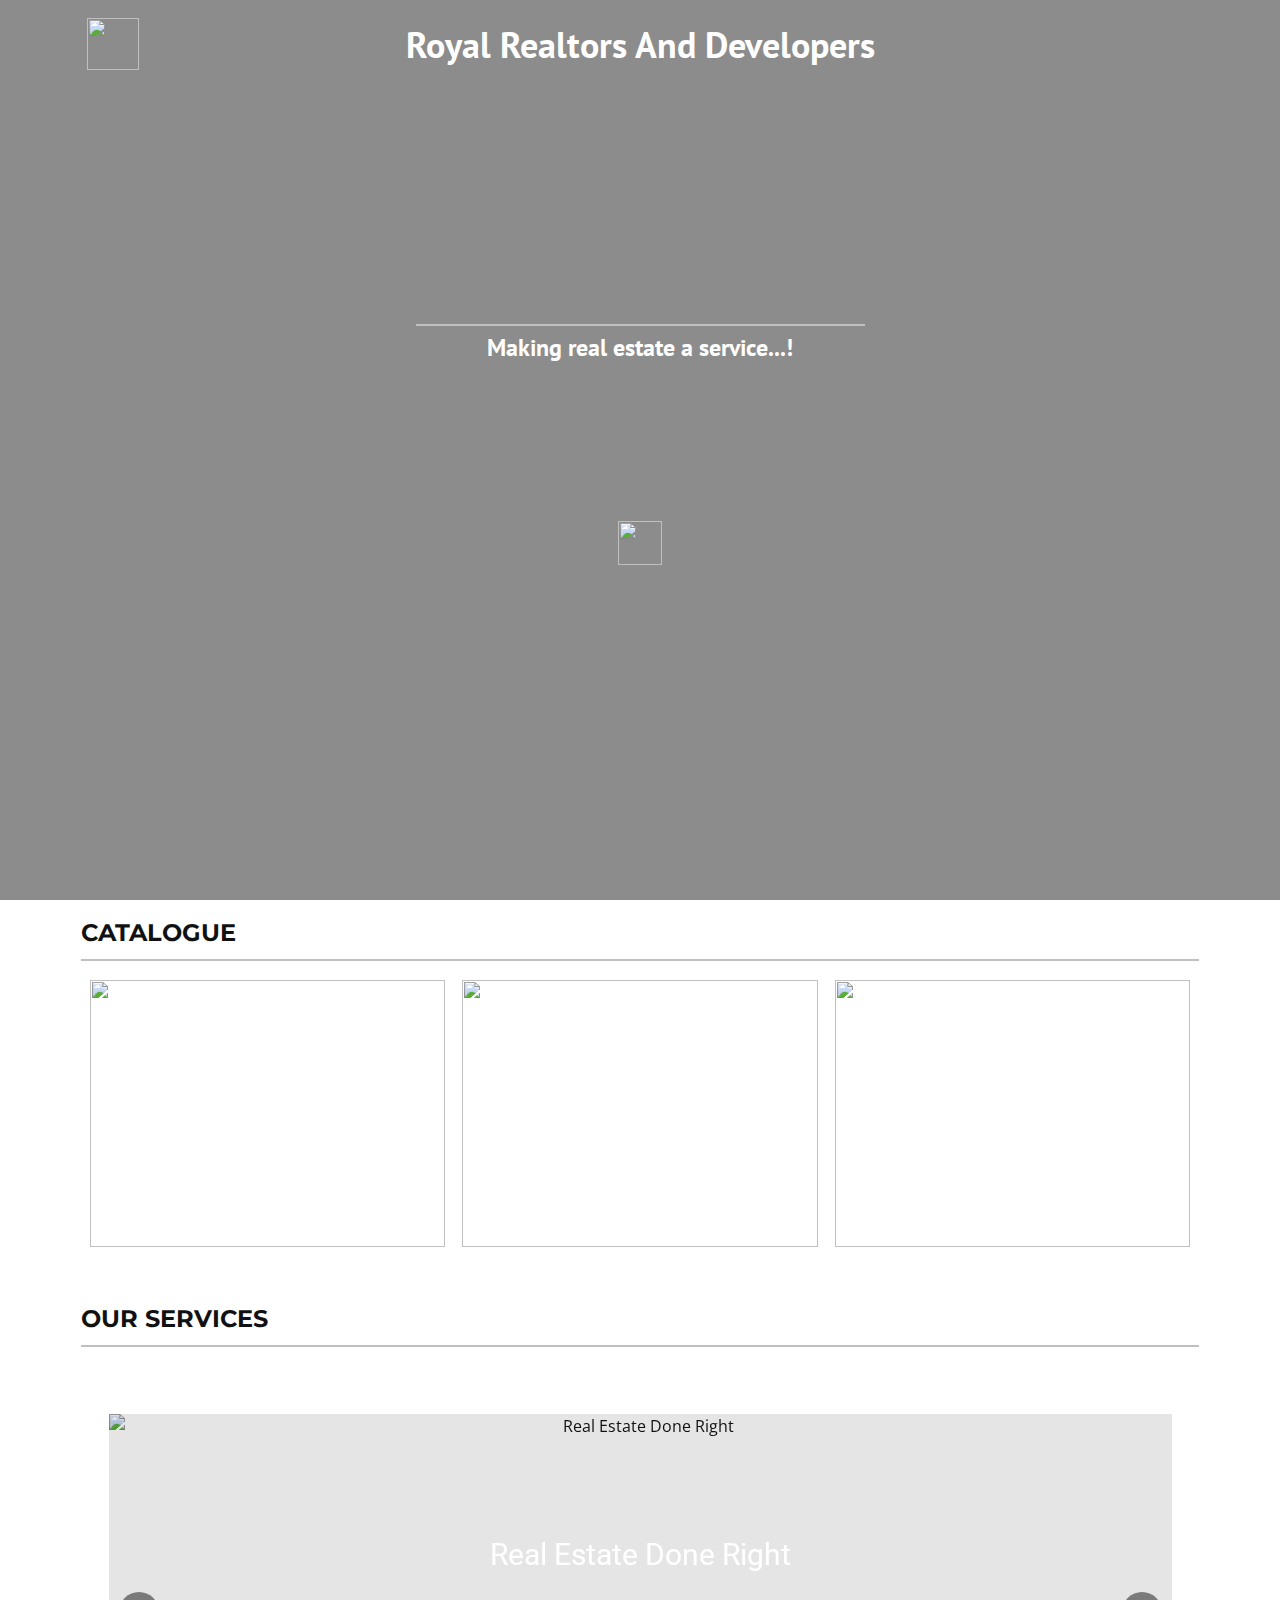
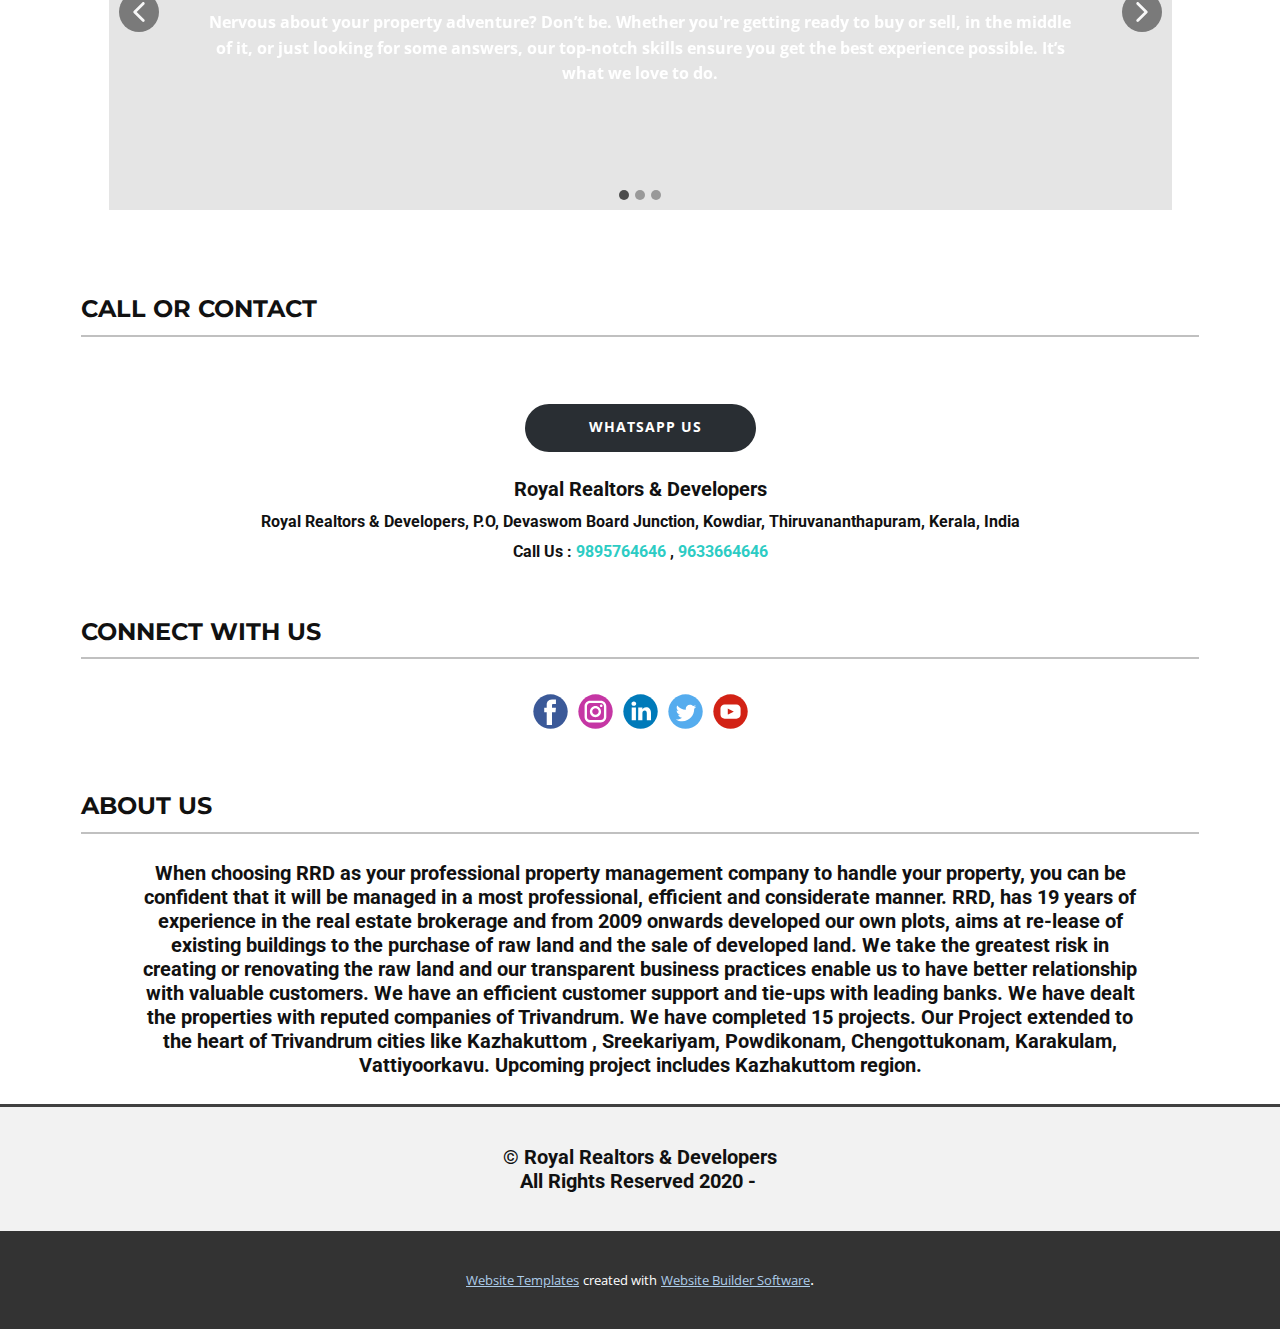
==== index.html @ 9d39d1f1 "Add files via upload" ====
<!DOCTYPE html>
<html style="font-size: 16px;"><head>
    <meta name="viewport" content="width=device-width, initial-scale=1.0">
    <meta charset="utf-8">
    <meta name="keywords" content="real estate">
    <meta name="description" content="When choosing RRD as your professional property management company to handle your property, you can be confident that it will be managed in a most professional, efficient and considerate manner. RRD, has 19 years of experience in the real estate brokerage and from 2009 onwards developed our own plots, aims at re-lease of existing buildings to the purchase of raw land and the sale of developed land. We take the greatest risk in creating or renovating the raw land and our transparent business practices enable us to have a  better relationship with valuable customers. We have an efficient customer support and tie-ups with leading banks. We have dealt the properties with reputed companies of Trivandrum. We have completed 15 projects. Our Project extended to the heart of Trivandrum cities like Kazhakuttom , Sreekariyam, Powdikonam, Chengottukonam, Karakulam, Vattiyoorkavu. Upcoming project includes Kazhakuttom region.">
    <meta name="page_type" content="np-template-header-footer-from-plugin">
    <meta property="og:title" content="Royal Realtors And Developers">
    <meta property="og:description" content="When choosing RRD as your professional property management company to handle your property, you can be confident that it will be managed in a most professional, efficient and considerate manner. RRD, has 19 years of experience in the real estate brokerage and from 2009 onwards developed our own plots, aims at re-lease of existing buildings to the purchase of raw land and the sale of developed land. We take the greatest risk in creating or renovating the raw land and our transparent business practices enable us to 
 better relationship with valuable customers. We have an efficient customer support and tie-ups with leading banks. We have dealt the properties with reputed companies of Trivandrum. We have completed 15 projects. Our Project extended to the heart of Trivandrum cities like Kazhakuttom , Sreekariyam, Powdikonam, Chengottukonam, Karakulam, Vattiyoorkavu. Upcoming project includes Kazhakuttom region.">
    <meta property="og:image" content="https://royalrealtorsanddevelopers.com/images/Capture.PNG">
    <meta property="og:url" content="https://royalrealtorsanddevelopers.com/">
    <title>Royal Realtors And Developers</title>
    <link rel="stylesheet" href="nicepage.css" media="screen">
<link rel="stylesheet" href="Royal-Realtors-And-Developers.css" media="screen">
    <script class="u-script" type="text/javascript" src="jquery.js" defer=""></script>
    <script class="u-script" type="text/javascript" src="nicepage.js" defer=""></script>
    <link id="u-theme-google-font" rel="stylesheet" href="https://fonts.googleapis.com/css?family=Roboto:100,100i,300,300i,400,400i,500,500i,700,700i,900,900i|Open+Sans:300,300i,400,400i,500,500i,600,600i,700,700i,800,800i">
    <link id="u-page-google-font" rel="stylesheet" href="https://fonts.googleapis.com/css?family=PT+Sans:400,400i,700,700i|Montserrat:100,100i,200,200i,300,300i,400,400i,500,500i,600,600i,700,700i,800,800i,900,900i">
    
    
    
    
    
    
    
    
    <script type="application/ld+json">{
		"@context": "http://schema.org",
		"@type": "Organization",
		"name": "Site1",
		"logo": "images/RD.png"
}</script>
    <meta name="theme-color" content="#478ac9">
    <meta property="og:type" content="website">
  </head>
  <body data-home-page="Royal-Realtors-And-Developers.html" data-home-page-title="Royal Realtors And Developers" class="u-body u-overlap u-overlap-contrast u-xl-mode"><header class="u-clearfix u-header u-header" id="sec-b1ee"><div class="u-clearfix u-sheet u-sheet-1">
        <a href="https://nicepage.com" class="u-image u-logo u-image-1" data-image-width="376" data-image-height="376" title="Royal Realtors And Developers" target="_blank">
          <img src="images/RD.png" class="u-logo-image u-logo-image-1">
        </a>
        <h2 class="u-custom-font u-font-pt-sans u-text u-text-default u-text-1">Royal Realtors And Developers</h2>
      </div></header>
    <section class="u-clearfix u-image u-shading u-section-1" id="sec-c402" data-image-width="1280" data-image-height="853">
      <div class="u-clearfix u-sheet u-sheet-1">
        <div class="u-border-2 u-border-grey-25 u-line u-line-horizontal u-opacity u-opacity-85 u-line-1"></div>
        <h6 class="u-custom-font u-font-pt-sans u-text u-text-default u-text-1"> Making real estate a service...!</h6><span class="u-file-icon u-hover-feature u-icon u-icon-1" data-href="Royal-Realtors-And-Developers.html#carousel_2ff1" data-page-id="64650866"><img src="images/1665739.png" alt=""></span>
      </div>
      
    </section>
    <section class="u-align-center u-clearfix u-section-2" id="catalogue">
      <div class="u-clearfix u-sheet u-sheet-1">
        <h3 class="u-custom-font u-font-montserrat u-text u-text-default u-text-1">CATALOGUE</h3>
        <div class="u-border-2 u-border-grey-25 u-line u-line-horizontal u-line-1"></div>
        <div class="u-gallery u-layout-grid u-lightbox u-show-text-on-hover u-gallery-1">
          <div class="u-gallery-inner u-gallery-inner-1">
            <div class="u-effect-fade u-gallery-item">
              <div class="u-back-slide" data-image-width="1024" data-image-height="1280">
                <img class="u-back-image u-expanded" src="images/341fc4195a7b28fd3d6459d4f79b3a411a2339c074e0e017eb1c36365caae987063645c045d5f67b26111488a7a2645fa49676a30838e108ef0693_1280.jpg">
              </div>
              <div class="u-over-slide u-shading u-over-slide-1">
                <h3 class="u-gallery-heading"></h3>
                <p class="u-gallery-text"></p>
              </div>
            </div>
            <div class="u-effect-fade u-gallery-item">
              <div class="u-back-slide" data-image-width="1280" data-image-height="853">
                <img class="u-back-image u-expanded" src="images/f426a49bc134fc901eb6c1d38fdbbcf220da5d7cba3a41387a7a532f16eb5bc0ccbfbf0834c8f33b12bdd2fad94d8b5bab1fb50a965300caada435_1280.jpg">
              </div>
              <div class="u-over-slide u-shading u-over-slide-2">
                <h3 class="u-gallery-heading"></h3>
                <p class="u-gallery-text"></p>
              </div>
            </div>
            <div class="u-effect-fade u-gallery-item">
              <div class="u-back-slide" data-image-width="1280" data-image-height="853">
                <img class="u-back-image u-expanded" src="images/26778b4ab3bcf6585ffd567182951fdb3e5f464bfde5d5e71039f3b5e787a9306304f7d893163cf121867ca74ba11a8c62dd6966f94d1a8d42fd10_1280.jpg">
              </div>
              <div class="u-over-slide u-shading u-over-slide-3">
                <h3 class="u-gallery-heading"></h3>
                <p class="u-gallery-text"></p>
              </div>
            </div>
          </div>
        </div>
        <a href="https://nicepage.com/html-templates" class="u-border-2 u-border-hover-custom-color-4 u-border-white u-btn u-btn-round u-button-style u-hover-custom-color-3 u-none u-radius-50 u-text-white u-btn-1">More Details</a>
        <a href="https://nicepage.com/html-templates" class="u-border-2 u-border-hover-custom-color-4 u-border-white u-btn u-btn-round u-button-style u-hover-custom-color-3 u-none u-radius-50 u-text-white u-btn-2">MORE DETAILS</a>
        <a href="https://nicepage.com/html-templates" class="u-border-2 u-border-hover-custom-color-4 u-border-white u-btn u-btn-round u-button-style u-hover-custom-color-3 u-none u-radius-50 u-text-white u-btn-3">MORE DETAILS</a>
      </div>
    </section>
    <section class="u-align-center u-clearfix u-section-3" id="carousel_0ab5">
      <div class="u-clearfix u-sheet u-sheet-1">
        <h3 class="u-custom-font u-font-montserrat u-text u-text-default u-text-1">OUR SERVICES</h3>
        <div class="u-border-2 u-border-grey-25 u-line u-line-horizontal u-line-1"></div>
        <div class="u-carousel u-expanded-width-xs u-gallery u-gallery-slider u-layout-carousel u-lightbox u-no-transition u-show-text-always u-gallery-1" id="carousel-d2d5" data-interval="2750" data-u-ride="carousel">
          <ol class="u-absolute-hcenter u-carousel-indicators u-carousel-indicators-1">
            <li data-u-target="#carousel-d2d5" data-u-slide-to="0" class="u-active u-grey-70 u-shape-circle" style="width: 10px; height: 10px;"></li>
            <li data-u-target="#carousel-d2d5" data-u-slide-to="1" class="u-grey-70 u-shape-circle" style="width: 10px; height: 10px;"></li>
            <li data-u-target="#carousel-d2d5" data-u-slide-to="2" class="u-grey-70 u-shape-circle" style="width: 10px; height: 10px;"></li>
          </ol>
          <div class="u-carousel-inner u-gallery-inner" role="listbox">
            <div class="u-active u-carousel-item u-effect-hover-zoom u-gallery-item u-carousel-item-1">
              <div class="u-back-slide" data-image-width="1280" data-image-height="768">
                <img class="u-back-image u-expanded" src="images/bd6d35c15f2ff134b6d2c6c7a636ef771f776dce55aed18d1606863ffb0c87e2f02b9cea6defd293f2d04b1af03c1a390f4af6bf18155afc53a81c_1280.jpg" alt="Real Estate Done Right">
              </div>
              <div class="u-align-center u-over-slide u-shading u-valign-middle u-over-slide-1">
                <h3 class="u-gallery-heading" style="">Real Estate Done Right</h3>
                <p class="u-gallery-text" style="margin-top: 37px; font-weight: 700;">Nervous about your property adventure? Don’t be. Whether you're getting ready to buy or sell, in the middle of it, or just looking for some answers, our top-notch skills ensure you get the best experience possible. It’s what we love to do.</p>
              </div>
            </div>
            <div class="u-carousel-item u-effect-hover-zoom u-gallery-item u-carousel-item-2" data-image-width="1280" data-image-height="853">
              <div class="u-back-slide">
                <img class="u-back-image u-expanded" src="images/2aca0ce7964edd2d1de94817db2d69827dcd75317d16a7bc711360cd8bd4b61ba5e2f3720152ded4452ddb91f6eebf2a241c030740a645ab1638ef_1280.jpg" alt="Commercial, Residential, and Rentals">
              </div>
              <div class="u-align-center u-over-slide u-shading u-valign-middle u-over-slide-2">
                <h3 class="u-gallery-heading">Commercial, Residential, and Rentals</h3>
                <p class="u-gallery-text" style="margin-top: 37px; font-weight: 700;">Large or small, condo or mansion, we can find it and get it for you at the price that's right. TICs? Fixer-uppers? Luxury? We can help with all of it. We always have a current list of available properties for you to check out.</p>
              </div>
              <style data-mode="XL" data-visited="true"></style>
              <style data-mode="LG"></style>
              <style data-mode="MD"></style>
              <style data-mode="SM"></style>
              <style data-mode="XS" data-visited="true"></style>
            </div>
            <div class="u-carousel-item u-effect-hover-zoom u-gallery-item u-carousel-item-3" data-image-width="1280" data-image-height="853">
              <div class="u-back-slide">
                <img class="u-back-image u-expanded" src="images/92bc902f88b20666cd2f219bb639fff2dc462873f516d3cda01aa33e98652a4da29cd1b23b8f339c2af4cc4bc428735066cf888e0f2b29771d0b63_1280.jpg" alt="Rely on Expertise">
              </div>
              <div class="u-align-center u-over-slide u-shading u-valign-middle u-over-slide-3">
                <h3 class="u-gallery-heading">Rely on Expertise</h3>
                <p class="u-gallery-text" style="margin-top: 37px; font-weight: 700;">If you have questions about affordability, credit, legal matters, or income, trust us to find you what you need fast. We make sure you feel confident and educated every step of the way. </p>
              </div>
              <style data-mode="XL"></style>
              <style data-mode="LG"></style>
              <style data-mode="MD"></style>
              <style data-mode="SM"></style>
              <style data-mode="XS" data-visited="true"></style>
            </div>
          </div>
          <a class="u-absolute-vcenter u-carousel-control u-carousel-control-prev u-grey-70 u-icon-circle u-opacity u-opacity-70 u-spacing-10 u-text-white u-carousel-control-1" href="#carousel-d2d5" role="button" data-u-slide="prev">
            <span aria-hidden="true">
              <svg viewBox="0 0 451.847 451.847"><path d="M97.141,225.92c0-8.095,3.091-16.192,9.259-22.366L300.689,9.27c12.359-12.359,32.397-12.359,44.751,0
c12.354,12.354,12.354,32.388,0,44.748L173.525,225.92l171.903,171.909c12.354,12.354,12.354,32.391,0,44.744
c-12.354,12.365-32.386,12.365-44.745,0l-194.29-194.281C100.226,242.115,97.141,234.018,97.141,225.92z"></path></svg>
            </span>
            <span class="sr-only">
              <svg viewBox="0 0 451.847 451.847"><path d="M97.141,225.92c0-8.095,3.091-16.192,9.259-22.366L300.689,9.27c12.359-12.359,32.397-12.359,44.751,0
c12.354,12.354,12.354,32.388,0,44.748L173.525,225.92l171.903,171.909c12.354,12.354,12.354,32.391,0,44.744
c-12.354,12.365-32.386,12.365-44.745,0l-194.29-194.281C100.226,242.115,97.141,234.018,97.141,225.92z"></path></svg>
            </span>
          </a>
          <a class="u-absolute-vcenter u-carousel-control u-carousel-control-next u-grey-70 u-icon-circle u-opacity u-opacity-70 u-spacing-10 u-text-white u-carousel-control-2" href="#carousel-d2d5" role="button" data-u-slide="next">
            <span aria-hidden="true">
              <svg viewBox="0 0 451.846 451.847"><path d="M345.441,248.292L151.154,442.573c-12.359,12.365-32.397,12.365-44.75,0c-12.354-12.354-12.354-32.391,0-44.744
L278.318,225.92L106.409,54.017c-12.354-12.359-12.354-32.394,0-44.748c12.354-12.359,32.391-12.359,44.75,0l194.287,194.284
c6.177,6.18,9.262,14.271,9.262,22.366C354.708,234.018,351.617,242.115,345.441,248.292z"></path></svg>
            </span>
            <span class="sr-only">
              <svg viewBox="0 0 451.846 451.847"><path d="M345.441,248.292L151.154,442.573c-12.359,12.365-32.397,12.365-44.75,0c-12.354-12.354-12.354-32.391,0-44.744
L278.318,225.92L106.409,54.017c-12.354-12.359-12.354-32.394,0-44.748c12.354-12.359,32.391-12.359,44.75,0l194.287,194.284
c6.177,6.18,9.262,14.271,9.262,22.366C354.708,234.018,351.617,242.115,345.441,248.292z"></path></svg>
            </span>
          </a>
        </div>
      </div>
    </section>
    <section class="u-align-center u-clearfix u-section-4" id="carousel_b245">
      <div class="u-clearfix u-sheet u-sheet-1">
        <h3 class="u-custom-font u-font-montserrat u-text u-text-default u-text-1">CALL OR CONTACT</h3>
        <div class="u-border-2 u-border-grey-25 u-line u-line-horizontal u-line-1"></div>
        <a href="https://nicepage.com/joomla-page-builder" class="u-border-none u-btn u-btn-round u-button-style u-hover-custom-color-2 u-palette-1-dark-3 u-radius-50 u-text-hover-white u-btn-1"><span class="u-file-icon u-icon"><img src="images/1384055.png" alt=""></span>&nbsp;&nbsp;Whatsapp us
        </a>
        <h5 class="u-text u-text-default u-text-2"> Royal Realtors &amp; Developers</h5>
        <h6 class="u-text u-text-default u-text-3"> Royal Realtors &amp; Developers, P.O, Devaswom Board Junction, Kowdiar, Thiruvananthapuram, Kerala, India </h6>
        <h6 class="u-text u-text-default u-text-4">Call Us : <span class="u-text-palette-4-base">
            <a href="tel:9895764646" class="u-active-none u-border-none u-btn u-button-link u-button-style u-hover-none u-none u-text-palette-4-base u-btn-2">9895764646</a>
          </span>, <span class="u-text-palette-4-base">
            <a href="tel:9633664646" class="u-active-none u-border-none u-btn u-button-link u-button-style u-hover-none u-none u-text-palette-4-base u-btn-3">9633664646</a>
          </span>
        </h6>
      </div>
    </section>
    <section class="u-align-center u-clearfix u-section-5" id="carousel_00d2">
      <div class="u-clearfix u-sheet u-sheet-1">
        <h3 class="u-custom-font u-font-montserrat u-text u-text-default u-text-1">connect with us</h3>
        <div class="u-border-2 u-border-grey-25 u-line u-line-horizontal u-line-1"></div>
        <div class="u-social-icons u-spacing-10 u-social-icons-1">
          <a class="u-social-url" title="FaceBook" target="_blank" href="https://www.facebook.com/royalrealtorsdevelopers/"><span class="u-icon u-social-facebook u-social-icon u-icon-1"><svg class="u-svg-link" preserveAspectRatio="xMidYMin slice" viewBox="0 0 112 112" style=""><use xmlns:xlink="http://www.w3.org/1999/xlink" xlink:href="#svg-ef6e"></use></svg><svg class="u-svg-content" viewBox="0 0 112 112" x="0" y="0" id="svg-ef6e"><circle fill="currentColor" cx="56.1" cy="56.1" r="55"></circle><path fill="#FFFFFF" d="M73.5,31.6h-9.1c-1.4,0-3.6,0.8-3.6,3.9v8.5h12.6L72,58.3H60.8v40.8H43.9V58.3h-8V43.9h8v-9.2
c0-6.7,3.1-17,17-17h12.5v13.9H73.5z"></path></svg></span>
          </a>
          <a class="u-social-url" title="Instagram" target="_blank" href="https://www.instagram.com/royalrealtorsanddevelopers"><span class="u-icon u-social-icon u-social-instagram u-icon-2"><svg class="u-svg-link" preserveAspectRatio="xMidYMin slice" viewBox="0 0 112 112" style=""><use xmlns:xlink="http://www.w3.org/1999/xlink" xlink:href="#svg-b1e0"></use></svg><svg class="u-svg-content" viewBox="0 0 112 112" x="0" y="0" id="svg-b1e0"><circle fill="currentColor" cx="56.1" cy="56.1" r="55"></circle><path fill="#FFFFFF" d="M55.9,38.2c-9.9,0-17.9,8-17.9,17.9C38,66,46,74,55.9,74c9.9,0,17.9-8,17.9-17.9C73.8,46.2,65.8,38.2,55.9,38.2
z M55.9,66.4c-5.7,0-10.3-4.6-10.3-10.3c-0.1-5.7,4.6-10.3,10.3-10.3c5.7,0,10.3,4.6,10.3,10.3C66.2,61.8,61.6,66.4,55.9,66.4z"></path><path fill="#FFFFFF" d="M74.3,33.5c-2.3,0-4.2,1.9-4.2,4.2s1.9,4.2,4.2,4.2s4.2-1.9,4.2-4.2S76.6,33.5,74.3,33.5z"></path><path fill="#FFFFFF" d="M73.1,21.3H38.6c-9.7,0-17.5,7.9-17.5,17.5v34.5c0,9.7,7.9,17.6,17.5,17.6h34.5c9.7,0,17.5-7.9,17.5-17.5V38.8
C90.6,29.1,82.7,21.3,73.1,21.3z M83,73.3c0,5.5-4.5,9.9-9.9,9.9H38.6c-5.5,0-9.9-4.5-9.9-9.9V38.8c0-5.5,4.5-9.9,9.9-9.9h34.5
c5.5,0,9.9,4.5,9.9,9.9V73.3z"></path></svg></span>
          </a>
          <a class="u-social-url" target="_blank" data-type="LinkedIn" title="LinkedIn" href="https://www.linkedin.com/in/royal-realtors-and-developers-364358211"><span class="u-icon u-social-icon u-social-linkedin u-icon-3"><svg class="u-svg-link" preserveAspectRatio="xMidYMin slice" viewBox="0 0 112 112" style=""><use xmlns:xlink="http://www.w3.org/1999/xlink" xlink:href="#svg-7217"></use></svg><svg class="u-svg-content" viewBox="0 0 112 112" x="0" y="0" id="svg-7217"><circle fill="currentColor" cx="56.1" cy="56.1" r="55"></circle><path fill="#FFFFFF" d="M41.3,83.7H27.9V43.4h13.4V83.7z M34.6,37.9L34.6,37.9c-4.6,0-7.5-3.1-7.5-7c0-4,3-7,7.6-7s7.4,3,7.5,7
            C42.2,34.8,39.2,37.9,34.6,37.9z M89.6,83.7H76.2V62.2c0-5.4-1.9-9.1-6.8-9.1c-3.7,0-5.9,2.5-6.9,4.9c-0.4,0.9-0.4,2.1-0.4,3.3v22.5
            H48.7c0,0,0.2-36.5,0-40.3h13.4v5.7c1.8-2.7,5-6.7,12.1-6.7c8.8,0,15.4,5.8,15.4,18.1V83.7z"></path></svg></span>
          </a>
          <a class="u-social-url" title="Twitter" target="_blank" href="https://www.twitter.com/RoyalRealtorsa1"><span class="u-icon u-social-icon u-social-twitter u-icon-4"><svg class="u-svg-link" preserveAspectRatio="xMidYMin slice" viewBox="0 0 112 112" style=""><use xmlns:xlink="http://www.w3.org/1999/xlink" xlink:href="#svg-a0a5"></use></svg><svg class="u-svg-content" viewBox="0 0 112 112" x="0" y="0" id="svg-a0a5"><circle fill="currentColor" class="st0" cx="56.1" cy="56.1" r="55"></circle><path fill="#FFFFFF" d="M83.8,47.3c0,0.6,0,1.2,0,1.7c0,17.7-13.5,38.2-38.2,38.2C38,87.2,31,85,25,81.2c1,0.1,2.1,0.2,3.2,0.2
c6.3,0,12.1-2.1,16.7-5.7c-5.9-0.1-10.8-4-12.5-9.3c0.8,0.2,1.7,0.2,2.5,0.2c1.2,0,2.4-0.2,3.5-0.5c-6.1-1.2-10.8-6.7-10.8-13.1
c0-0.1,0-0.1,0-0.2c1.8,1,3.9,1.6,6.1,1.7c-3.6-2.4-6-6.5-6-11.2c0-2.5,0.7-4.8,1.8-6.7c6.6,8.1,16.5,13.5,27.6,14
c-0.2-1-0.3-2-0.3-3.1c0-7.4,6-13.4,13.4-13.4c3.9,0,7.3,1.6,9.8,4.2c3.1-0.6,5.9-1.7,8.5-3.3c-1,3.1-3.1,5.8-5.9,7.4
c2.7-0.3,5.3-1,7.7-2.1C88.7,43,86.4,45.4,83.8,47.3z"></path></svg></span>
          </a>
          <a class="u-social-url" target="_blank" data-type="YouTube" title="YouTube" href="https://www.youtube.com/channel/UCu6lJDwfxgoMOw1WSIhPGRQ"><span class="u-icon u-social-icon u-social-youtube u-icon-5"><svg class="u-svg-link" preserveAspectRatio="xMidYMin slice" viewBox="0 0 112 112" style=""><use xmlns:xlink="http://www.w3.org/1999/xlink" xlink:href="#svg-9778"></use></svg><svg class="u-svg-content" viewBox="0 0 112 112" x="0" y="0" id="svg-9778"><circle fill="currentColor" cx="56.1" cy="56.1" r="55"></circle><path fill="#FFFFFF" d="M74.9,33.3H37.3c-7.4,0-13.4,6-13.4,13.4v18.8c0,7.4,6,13.4,13.4,13.4h37.6c7.4,0,13.4-6,13.4-13.4V46.7 C88.3,39.3,82.3,33.3,74.9,33.3L74.9,33.3z M65.9,57l-17.6,8.4c-0.5,0.2-1-0.1-1-0.6V47.5c0-0.5,0.6-0.9,1-0.6l17.6,8.9 C66.4,56,66.4,56.8,65.9,57L65.9,57z"></path></svg></span>
          </a>
        </div>
      </div>
    </section>
    <section class="u-align-center u-clearfix u-section-6" id="carousel_a1bf">
      <div class="u-clearfix u-sheet u-sheet-1">
        <h3 class="u-custom-font u-font-montserrat u-text u-text-default u-text-1">ABOUT US</h3>
        <div class="u-border-2 u-border-grey-25 u-line u-line-horizontal u-line-1"></div>
        <h5 class="u-text u-text-2"> When choosing RRD as your professional property management company to handle your property, you can be confident that it will be managed in a most professional, efficient and considerate manner. RRD, has 19 years of experience in the real estate brokerage and from 2009 onwards developed our own plots, aims at re-lease of existing buildings to the purchase of raw land and the sale of developed land. We take the greatest risk in creating or renovating the raw land and our transparent business practices enable us to have&nbsp;better relationship with valuable customers. We have an efficient customer support and tie-ups with leading banks. We have dealt the properties with reputed companies of Trivandrum. We have completed 15 projects. Our Project extended to the heart of Trivandrum cities like Kazhakuttom , Sreekariyam, Powdikonam, Chengottukonam, Karakulam, Vattiyoorkavu. Upcoming project includes Kazhakuttom region.</h5>
      </div>
    </section>
    <section class="u-border-3 u-border-grey-75 u-border-no-bottom u-border-no-left u-border-no-right u-clearfix u-grey-5 u-section-7" id="sec-41e7">
      <div class="u-clearfix u-sheet u-sheet-1">
        <h5 class="u-align-center u-text u-text-1"> © Royal Realtors &amp; Developers</h5>
        <h5 class="u-align-center u-text u-text-2"> All Rights Reserved 2020 -&nbsp;</h5>
      </div>
    </section>
    
    
    
    <section class="u-backlink u-clearfix u-grey-80">
      <a class="u-link" href="https://nicepage.com/website-templates" target="_blank">
        <span>Website Templates</span>
      </a>
      <p class="u-text">
        <span>created with</span>
      </p>
      <a class="u-link" href="" target="_blank">
        <span>Website Builder Software</span>
      </a>. 
    </section>
  
</body></html>
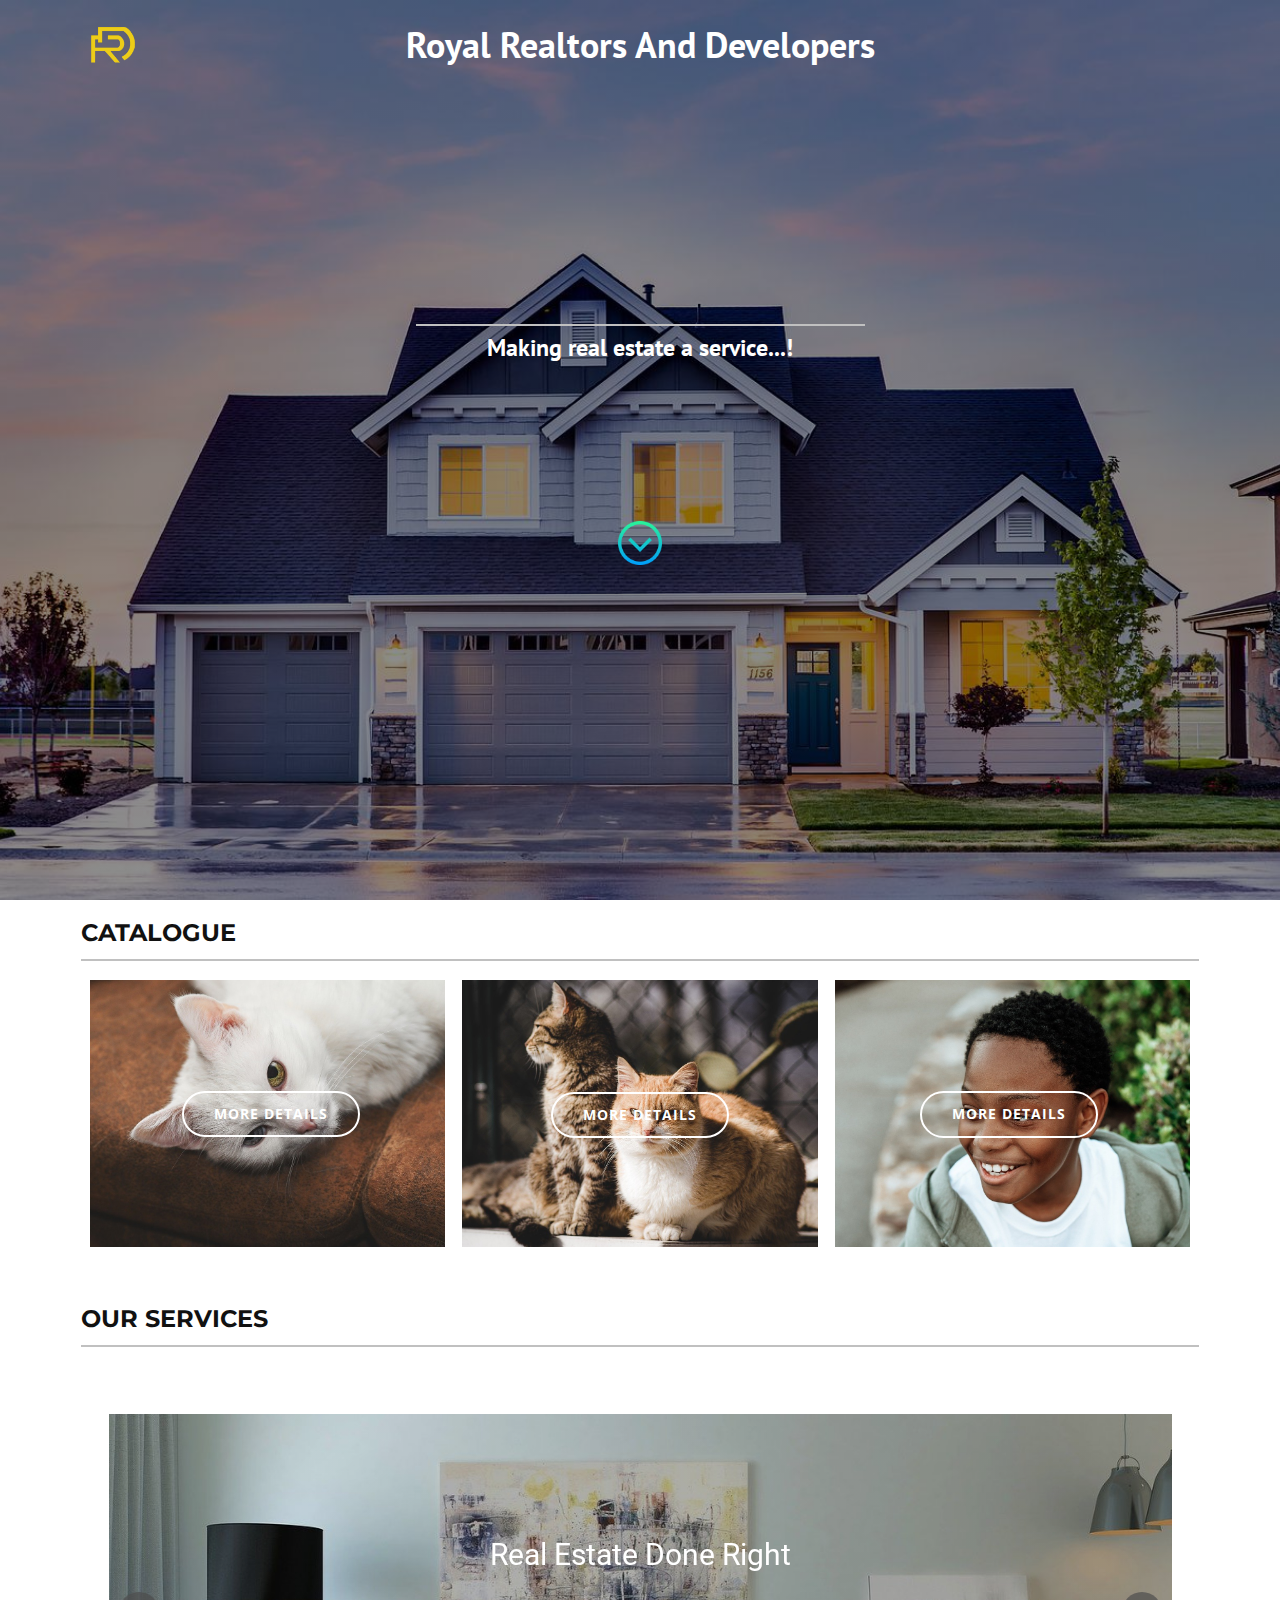
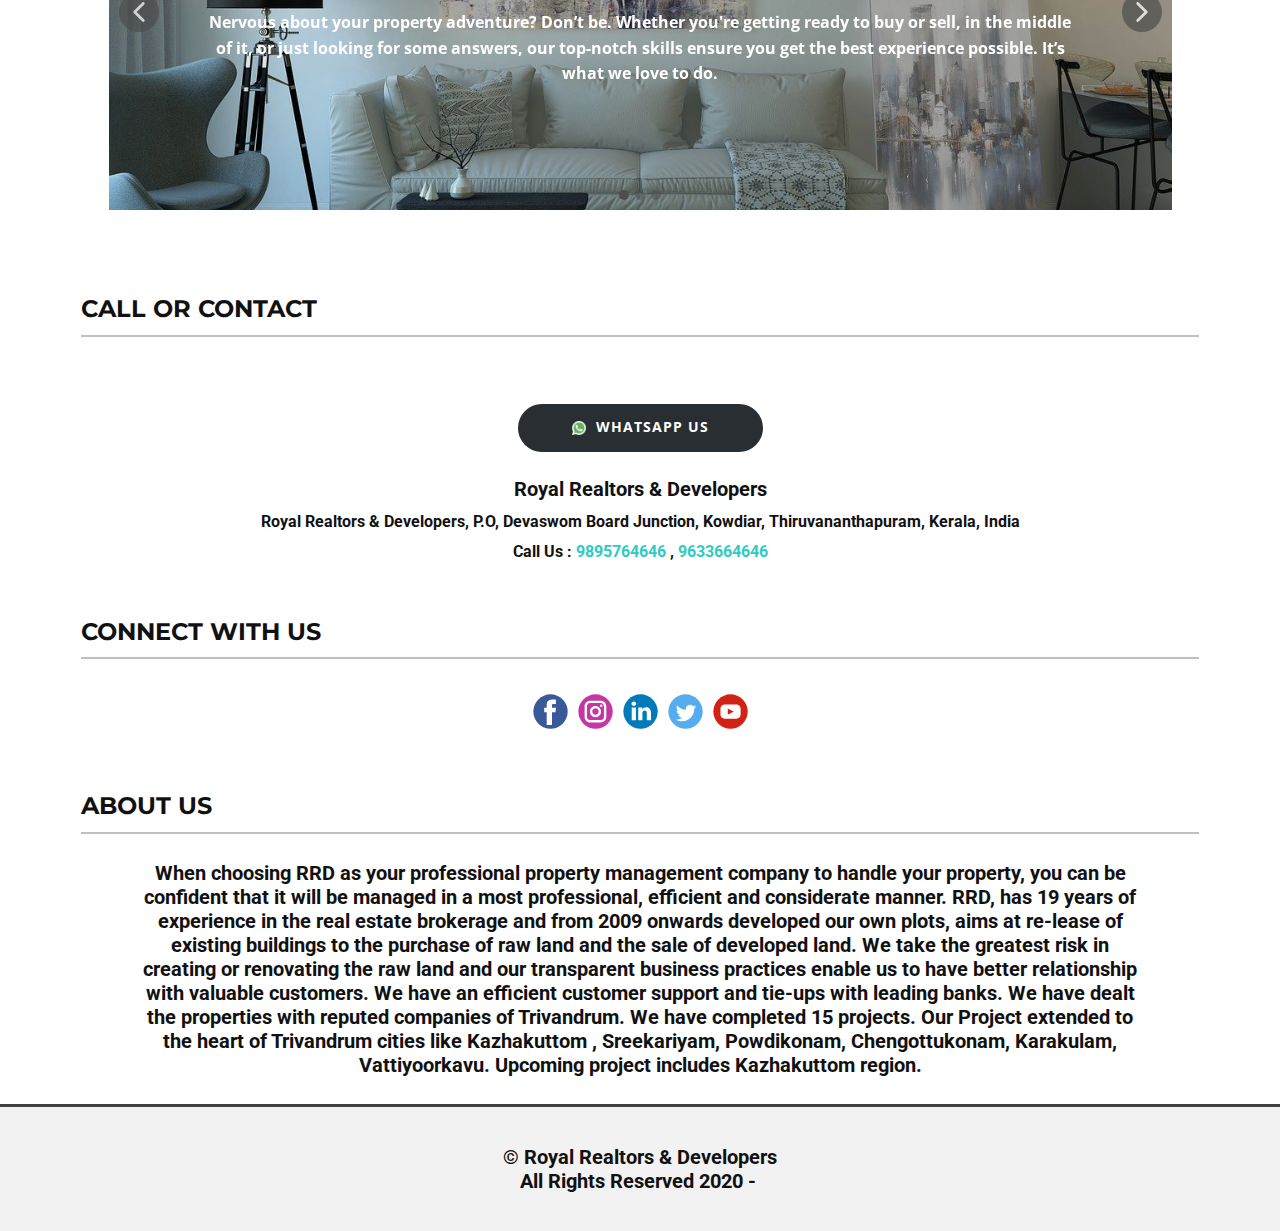
==== commit 0d5d0e9b: "Update index.html" ====
--- a/index.html
+++ b/index.html
@@ -220,19 +220,4 @@
         <h5 class="u-align-center u-text u-text-2"> All Rights Reserved 2020 -&nbsp;</h5>
       </div>
     </section>
-    
-    
-    
-    <section class="u-backlink u-clearfix u-grey-80">
-      <a class="u-link" href="https://nicepage.com/website-templates" target="_blank">
-        <span>Website Templates</span>
-      </a>
-      <p class="u-text">
-        <span>created with</span>
-      </p>
-      <a class="u-link" href="" target="_blank">
-        <span>Website Builder Software</span>
-      </a>. 
-    </section>
-  
-</body></html>+</body></html>
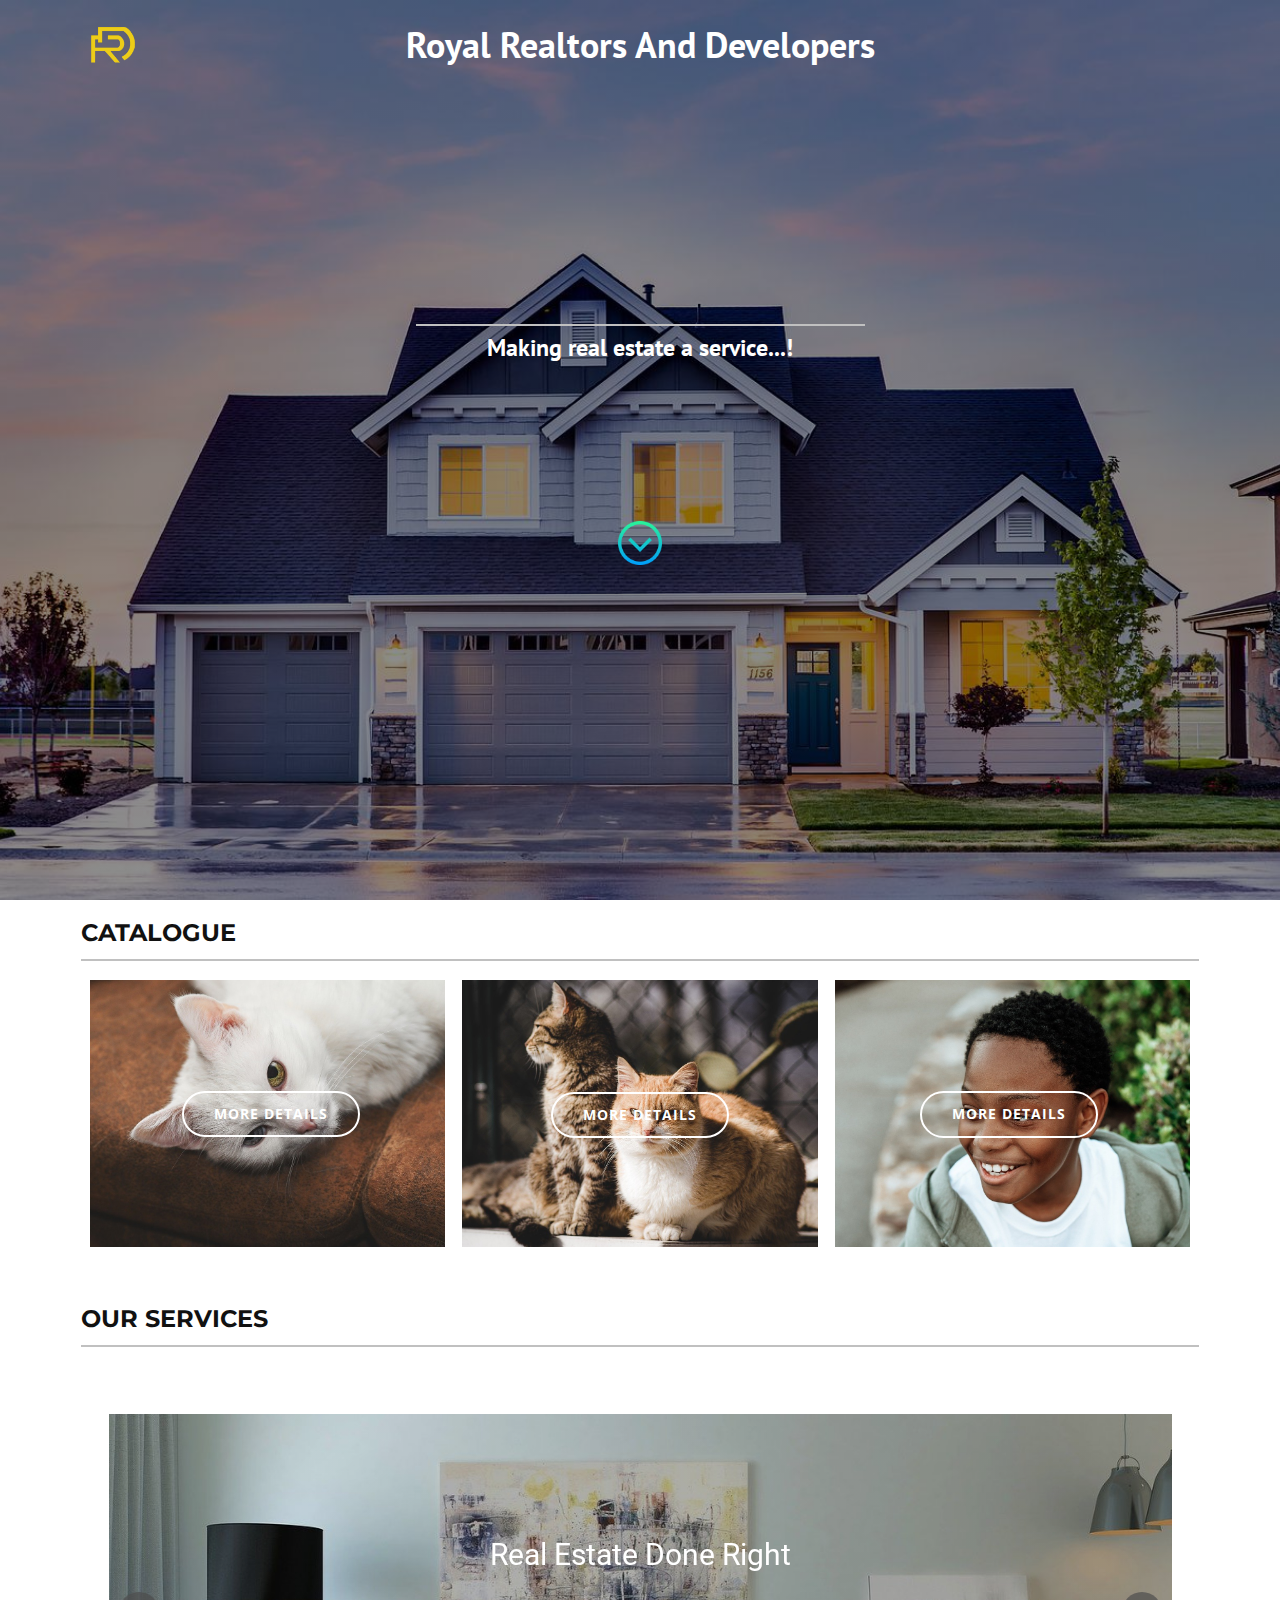
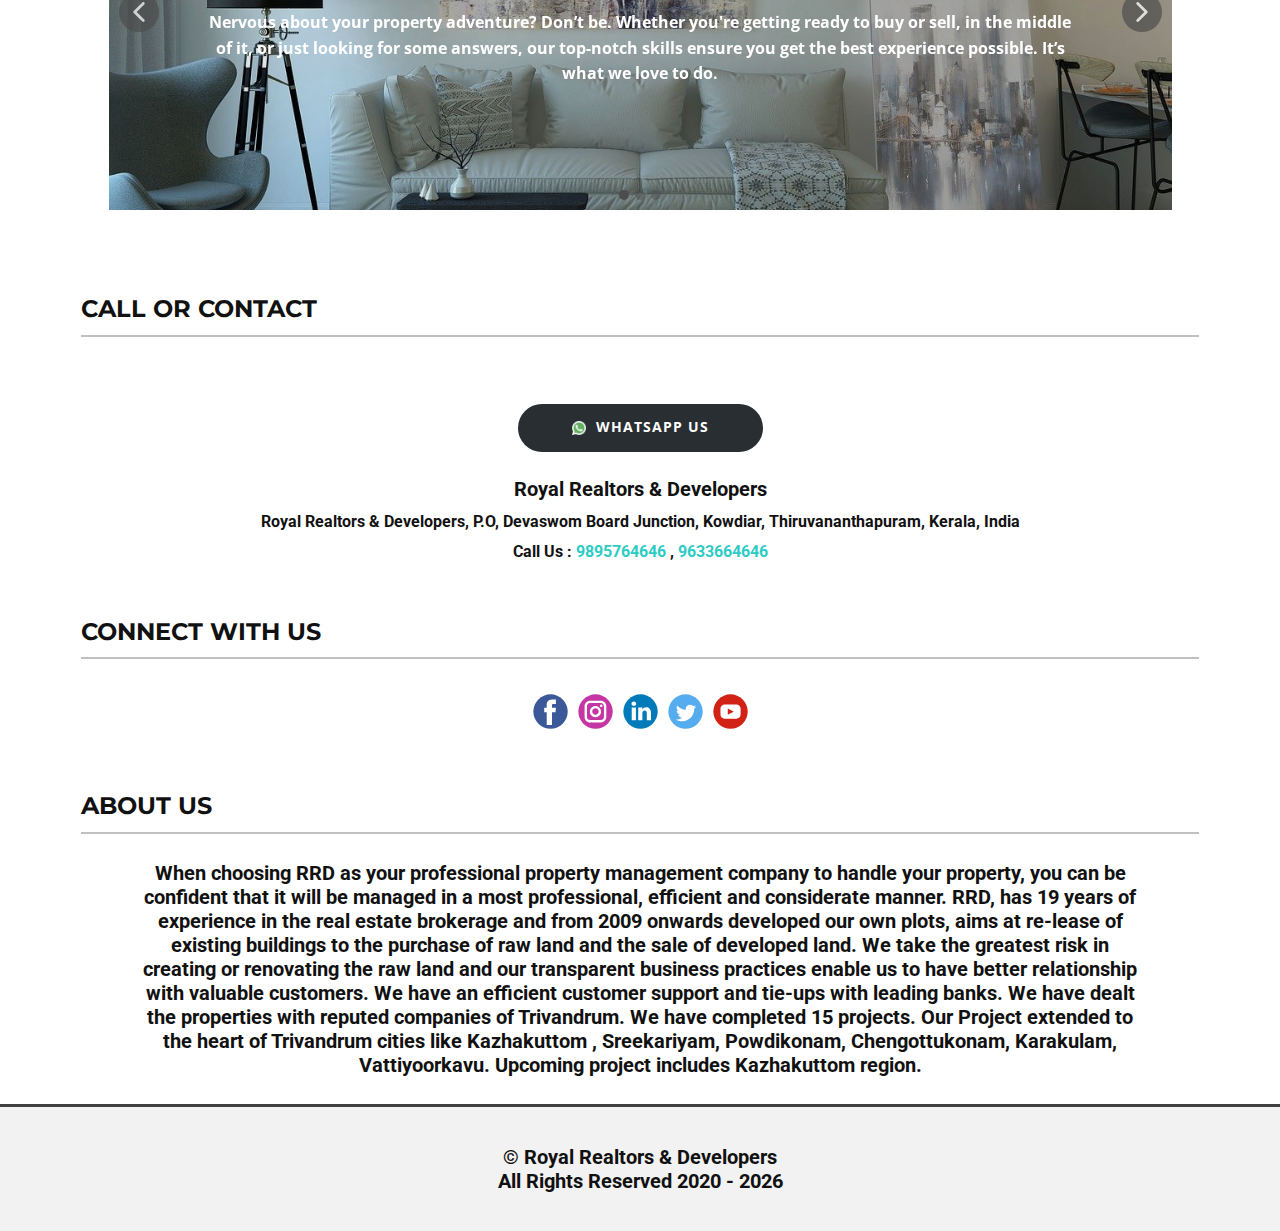
==== commit 7dd34932: "Update index.html" ====
--- a/index.html
+++ b/index.html
@@ -217,7 +217,7 @@
     <section class="u-border-3 u-border-grey-75 u-border-no-bottom u-border-no-left u-border-no-right u-clearfix u-grey-5 u-section-7" id="sec-41e7">
       <div class="u-clearfix u-sheet u-sheet-1">
         <h5 class="u-align-center u-text u-text-1"> © Royal Realtors &amp; Developers</h5>
-        <h5 class="u-align-center u-text u-text-2"> All Rights Reserved 2020 -&nbsp;</h5>
+        <h5 class="u-align-center u-text u-text-2"> All Rights Reserved 2020 - <script type="text/javascript">var year = new Date();document.write(year.getFullYear());</script></h5>
       </div>
     </section>
 </body></html>
